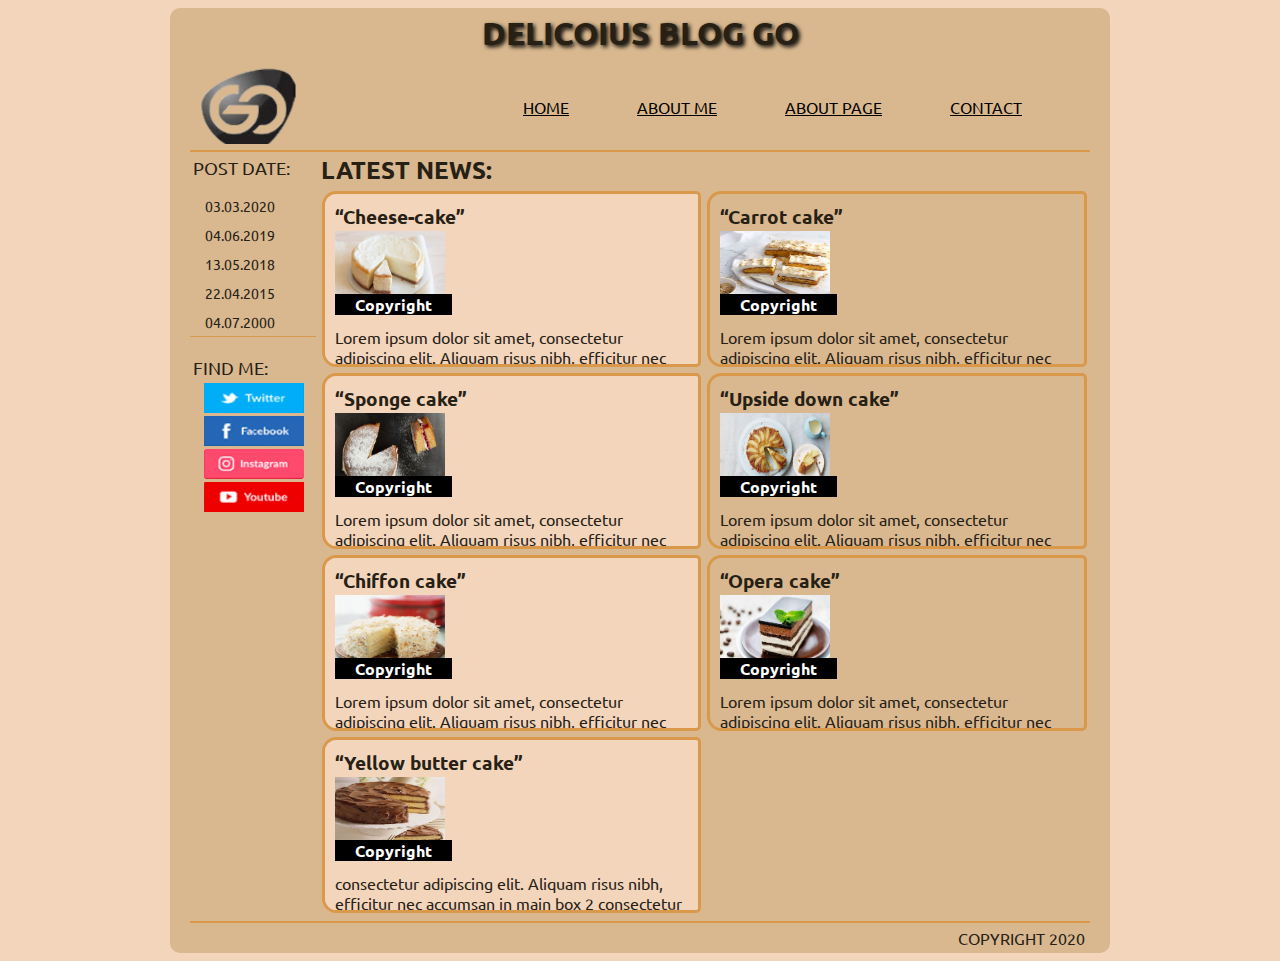
==== index.html @ b84c7579 "initial" ====
<!DOCTYPE html>
<html lang="en" xml:lang="en" xmlns="http://www.w3.org/1999/xhtml">

<head>
    <meta charset="UTF-8">
    <meta http-equiv="X-UA-Compatibile" content="IE=edge">
    <title>Grzegorz Orda - Delicoius blog </title>
    <link rel=" stylesheet" href="css/style.css">
</head>

<body>
    <div class="container">
        <header>
            <div class="container-header">
                <h1>Delicoius blog GO</h1>
            </div>
        </header>
        <nav>
            <div class="nav-logo"> <img src="images/logo.png" alt="logo"> </div>
            <div class="nav-link">
                <ul>
                    <li><a href="index.html">Home</a></li>
                    <li><a href="aboutMe.html">About Me</a></li>
                    <li><a href="aboutPage.html">About Page</a></li>
                    <li><a href="contact.html">Contact</a></li>
                </ul>
            </div>
        </nav>
        <main>
            <div class="main">
                <div class="left-top-pane">
                    <div class="left-pane-header">
                        post date:
                    </div>
                    <div class="left-pane-content-top">
                        <ul>
                            <li><a href="#">03.03.2020</a></li>
                            <li><a href="#">04.06.2019</a></li>
                            <li><a href="#">13.05.2018</a></li>
                            <li><a href="#">22.04.2015</a></li>
                            <li><a href="#">04.07.2000</a></li>
                        </ul>
                    </div>
                </div>
                <div class="left-bottom-pane">
                    <div class="left-pane-header">
                        Find me:
                    </div>
                    <div class="left-pane-content-bottom">
                        <a href="#"><img src="images/buttons/twitter.png" alt="twitter"> </a>
                        <a href="#"><img src="images/buttons/facebook.png" alt="facebook"> </a>
                        <a href="#"><img src="images/buttons/instagram.png" alt="instagram"> </a>
                        <a href="#"><img src="images/buttons/youtube.png" alt="youtube"> </a>
                    </div>
                </div>

            </div>
            <div class="main-content">
                <div class="main-content-header">
                    <h2>Latest news:</h2>
                </div>
                <div class="main-content-boxes">
                    <div class="main-box" aria-hidden="true">
                        <div class="main-box-header">
                            <h3><q id="header-quote1">Cheese-cake</q></h3>
                        </div>
                        <img src="images/cakes/cheese-cake.jpg" alt="cheese-cake">
                        <div class=" main-box-text-block">
                            <h4>Copyright</h4>
                        </div>
                        <p>Lorem ipsum dolor sit amet, consectetur adipiscing elit. Aliquam risus nibh,
                            efficitur nec accumsan
                        </p>
                        <p>
                            consectetur adipiscing elit. Aliquam risus nibh, efficitur nec accumsan
                            in main box 2
                        </p>
                        <div class="main-box-btn btn-black">read more...</div>
                    </div>
                    <div class="main-box" aria-hidden="true">
                        <div class="main-box-header">
                            <h3><q id="header-quote2">Carrot cake</q></h3>
                        </div>
                        <img src="images/cakes/carrot-cake.jpg" alt="carrot-cake">
                        <div class="main-box-text-block">
                            <h4>Copyright</h4>
                        </div>
                        <p> Lorem ipsum dolor sit amet, consectetur adipiscing elit. Aliquam risus nibh,
                            efficitur nec
                            accumsan
                        </p>
                        <div class="main-box-btn btn-black">read more...</div>
                    </div>
                    <div class="main-box" aria-hidden="true">
                        <div class="main-box-header">
                            <h3><q id="header-quote3">Sponge cake</q></h3>
                        </div>
                        <img src="images/cakes/sponge-cake.jpg" alt="sponge-cake">
                        <div class="main-box-text-block">
                            <h4>Copyright</h4>
                        </div>
                        <p> Lorem ipsum dolor sit amet, consectetur adipiscing elit. Aliquam risus nibh,
                            efficitur nec
                            accumsan
                        </p>
                        <p>
                            consectetur adipiscing elit. Aliquam risus nibh, efficitur nec accumsan
                            in main box 3
                        </p>
                        <div class="main-box-btn btn-black">read more...</div>
                    </div>
                    <div class="main-box" aria-hidden="true">
                        <div class="main-box-header">
                            <h3><q id="header-quote4">Upside down cake</q> </h3>
                        </div>
                        <img src="images/cakes/upside-down-cake.jpg" alt="upside-down-cake">
                        <div class="main-box-text-block">
                            <h4>Copyright</h4>
                        </div>
                        <p>
                            Lorem ipsum dolor sit amet, consectetur adipiscing elit. Aliquam risus nibh,
                            efficitur nec
                            accumsan
                            in main box 4
                        </p>
                        <div class="main-box-btn btn-black">read more...</div>
                    </div>
                    <div class="main-box" aria-hidden="true">
                        <div class="main-box-header">
                            <h3><q id="header-quote5">Chiffon cake</q> </h3>
                        </div>
                        <img src="images/cakes/chiffon-cake.jpg" alt="chiffon-cake">
                        <div class="main-box-text-block">
                            <h4>Copyright</h4>
                        </div>
                        <p> Lorem ipsum dolor sit amet, consectetur adipiscing elit. Aliquam risus nibh,
                            efficitur nec
                            accumsan
                        </p>
                        <div class="main-box-btn btn-black">read more...</div>
                    </div>
                    <div class="main-box" aria-hidden="true">
                        <div class="main-box-header">
                            <h3><q id="header-quote6">Opera cake</q></h3>
                        </div>
                        <img src="images/cakes/opera-cake.jpg" alt="opera-cake">
                        <div class="main-box-text-block">
                            <h4>Copyright</h4>
                        </div>
                        <p>
                            Lorem ipsum dolor sit amet, consectetur adipiscing elit. Aliquam risus nibh,
                            efficitur nec
                            accumsan
                            in main box 2
                        </p>
                        <div class="main-box-btn btn-black">read more...</div>
                    </div>
                    <div class="main-box" aria-hidden="true">
                        <div class="main-box-header">
                            <h3><q id="header-quote7">Yellow butter cake</q> </h3>
                        </div>
                        <img src="images/cakes/yellow-butter-cake.jpg" alt="yellow-butter-cake">
                        <div class="main-box-text-block">
                            <h4>Copyright</h4>
                        </div>
                        <p>
                            consectetur adipiscing elit. Aliquam risus nibh, efficitur nec accumsan
                            in main box 2 consectetur adipiscing elit. Aliquam risus nibh, efficitur nec
                            accumsan
                            in main box 2 consectetur adipiscing elit. Aliquam risus nibh, efficitur nec
                            accumsan
                            in main box 2
                        </p>
                        <p>
                            consectetur adipiscing elit. Aliquam risus nibh, efficitur nec accumsan
                            in main box 2 consectetur adipiscing elit. Aliquam risus nibh, efficitur nec
                            accumsan
                            in main box 2 consectetur adipiscing elit. Aliquam risus nibh, efficitur nec
                            accumsan
                            in main box 2
                        </p>
                        <div class="main-box-btn btn-black">read more...</div>
                    </div>
                </div>
            </div>
        </main>
        <footer>
            <div class="footer">Copyright 2020</div>
        </footer>

    </div>
</body>

</html>
---- css/style.css ----
@import url('https://fonts.googleapis.com/css2?family=Ubuntu&display=swap');

h1,
h2,
h3,
h4,
h5,
h6 {
    margin: 0;
    padding: 0;
}

a {
    color: inherit;
    text-decoration: none;
}

body {
    background-color: #F2D5BB;
    font-family: "Ubuntu", sans-serif;
    color: #262015;
}

.container {
    max-width: 900px;
    margin: 0 auto;
    padding: 0 20px;
    flex-direction: column;
    border-radius: 10px;
    background-color: #D9B88F;
}

.container-header {
    text-align: center;
    padding-top: 5px;
}

header h1 {

    text-transform: uppercase;
    text-shadow: 2px 2px 4px #000000
}

nav {
    display: grid;
    grid-template-columns: 1fr 3fr;
    padding-top: 5px;
    text-transform: uppercase;
    border-bottom: 2px solid#D9984A;
}

.nav-logo {
    margin-bottom: 3px;
}

nav ul {
    display: flex;
    flex-direction: row;
    justify-content: space-evenly;
    list-style-type: none;
}

.nav-link a {
    display: block;
    padding-top: 22px;
    padding-bottom: 17px;
    color: black;
    text-decoration: underline;
    transition: transform 0.3s ease-out;
}

.nav-link a:hover {
    transform: translateY(5px);
    font-style: italic;
}

main {
    display: grid;
    grid-template-columns: 1fr 6fr;
}

.main-content-header {
    margin: 2px;
}

.left-top-pane {
    flex: 1;
    margin-right: 3px;
    display: grid;
}

.left-pane-header {
    padding-top: 5px;
    padding-left: 3px;
    text-transform: uppercase;
    font-size: 1.1em;
}

.left-pane-content-top {
    text-align: left;
}

.left-pane-content-top ul {
    font-size: .9em;
    border-bottom: 1px solid #D9984A;
}

.left-pane-content-top ul li {
    vertical-align: middle;
    text-align: left;
    list-style-type: none;
    line-height: 2.0em;
    margin-left: -25px;
}

.left-pane-content-bottom {
    text-align: center;
    margin-top: 5px;
}

.left-pane-content-bottom button {
    background-image: none;
}

.left-pane-content-bottom img {
    width: 100px;
    height: 30px;
}

.main-box img {
    width: 110px;
    height: 80px;
}

.main-box-header img {
    width: 110px;
    height: 80px;
}

.content {
    flex: 3;
    padding-top: 10px;
    display: grid;
    margin: auto;
    grid-template-columns: 1fr 1fr;
    grid-template-rows: minmax(100px, 150px);
}

.main-box:nth-child(odd) {
    background-color: #F2D5BB;
}

.main-content-boxes {
    display: grid;
    grid-template-columns: repeat(2, 1fr);
    grid-template-rows: auto;
    justify-items: center;
}

.main-box {
    border-radius: 0.9em;
    border: #D9984A solid;
    margin: 3px;
    padding: 10px;
    border-bottom-right-radius: 5px;
    border-top-right-radius: 5px;
    overflow: auto;
    height: 150px;
    display: grid;
    position: relative;
}

.main-box-header {
    margin-bottom: 1.1px;
}

#header-quote {
    quotes: "„""“""‚""‘";
}

.about-page-button {
    box-shadow: 0px 1px 0px 0px #f0f7fa;
    background: linear-gradient(to bottom, #d87c12 5%, #d87c12 100%);
    background-color: #d87c12;
    border-radius: 6px;
    border: 1px solid #d87c12;
    display: inline-block;
    cursor: pointer;
    font-family: Arial;
    font-size: 15px;
    font-weight: bold;
    padding: 6px 24px;
    text-decoration: none;
    text-shadow: 0px -1px 0px #5b6178;
}

.about-page-button:hover {
    background: linear-gradient(to bottom, #019ad2 5%, #33bdef 100%);
    background-color: #019ad2;
}

.about-page-image {
    display: flex;
}

#picture1 {
    max-width: 300px;
}

#picture2 {
    width: 300px;
}

.main-box-text-block {
    position: absolute;
    top: 100px;
    left: 10px;
    background-color: black;
    color: white;
    padding-left: 20px;
    padding-right: 20px;
}

.main-box-btn {
    padding-bottom: 5px;
    border-radius: 3px;
    font-size: 14px;
    font-weight: bold;
    text-decoration: none;
    width: 80px;
}

.btn-black {
    color: #0c0b09;
}

.btn-black:hover {
    color: #221200;

}

.main-content-header {
    text-transform: uppercase;
}

.footer {
    padding: 5px 5px 5px 5px;
    margin-bottom: 5px;
    text-align: right;
    margin-top: 5px;
    text-transform: uppercase;
    border-top: 2px solid #D9984A;
}

.submit-btn {
    background-color: #D9BDAD;
    border-radius: 15px;
    border: 1px solid #262015;
    display: inline-block;
    cursor: pointer;
    color: #0e0e0e;
    font-family: Arial;
    font-size: 17px;
    padding: 7px 25px;
    text-decoration: none;
    text-shadow: 0px 1px 0px #705e3d;
    width: 150px;
}

.submit-btn:hover {
    background: linear-gradient(to bottom, #bab1ba 5%, #D9BDAD 100%);
    background-color: #D9984A;
}

.main-content-contact-label {
    font-style: italic;
}

.main-content-contact {
    display: grid;
    grid-auto-columns: 600px;
    row-gap: 5px;
}

#subject {
    grid-auto-columns: 600px;
    height: 150px;
}

.card {
    margin-top: 10px;
}

@media (max-width: 800px) {

    .main-content-contact {
        display: grid;
        grid-auto-columns: 1fr;
    }

    .content {
        flex: 3;
        padding-top: 10px;
        display: grid;
        margin: auto;
        grid-template-columns: 1fr;
    }

    .main-content-boxes {
        display: grid;
        grid-template-columns: 1fr;
        grid-template-rows: auto;
        justify-items: center;
    }

    main {
        display: grid;
        grid-template-columns: 1fr;
        grid-template-areas:
            "top"
            "bottom";
    }

    .main-content {
        grid-area: top;
    }

    .left-pane {
        grid-area: bottom;
    }

    .left-pane-header {
        text-align: center;
    }

    .left-pane-content-top {
        text-align: center;
    }

    .left-pane-content-top ul li {
        text-align: center;
        list-style-type: none;
        margin-left: -40px;
        margin-bottom: 5px;
    }

    .left-pane-content-bottom ul li {
        text-align: center;
        padding-left: 25px;
    }

    .main-box {
        border-radius: 0.9em;
        border: #D9984A solid;
        margin: 3px;
        padding: 10px;
        border-bottom-right-radius: 5px;
        border-top-right-radius: 5px;
        height: max-content;
    }
}


/* Color Theme Swatches in Hex */
.Fine-beach-sand-in-the-summer-sun-1-hex {
    color: #262015;
}

.Fine-beach-sand-in-the-summer-sun-2-hex {
    color: #D9984A;
}

.Fine-beach-sand-in-the-summer-sun-3-hex {
    color: #D9B88F;
}

.Fine-beach-sand-in-the-summer-sun-4-hex {
    color: #F2D5BB;
}

.Fine-beach-sand-in-the-summer-sun-5-hex {
    color: #D9BDAD;
}

/* Color Theme Swatches in RGBA */
.Fine-beach-sand-in-the-summer-sun-1-rgba {
    color: rgba(38, 32, 21, 1);
}

.Fine-beach-sand-in-the-summer-sun-2-rgba {
    color: rgba(216, 152, 73, 1);
}

.Fine-beach-sand-in-the-summer-sun-3-rgba {
    color: rgba(216, 183, 143, 1);
}

.Fine-beach-sand-in-the-summer-sun-4-rgba {
    color: rgba(242, 212, 186, 1);
}

.Fine-beach-sand-in-the-summer-sun-5-rgba {
    color: rgba(216, 189, 173, 1);
}

/* Color Theme Swatches in HSLA */
.Fine-beach-sand-in-the-summer-sun-1-hsla {
    color: hsla(39, 28, 11, 1);
}

.Fine-beach-sand-in-the-summer-sun-2-hsla {
    color: hsla(33, 65, 56, 1);
}

.Fine-beach-sand-in-the-summer-sun-3-hsla {
    color: hsla(33, 49, 70, 1);
}

.Fine-beach-sand-in-the-summer-sun-4-hsla {
    color: hsla(28, 68, 84, 1);
}

.Fine-beach-sand-in-the-summer-sun-5-hsla {
    color: hsla(22, 36, 76, 1);
}
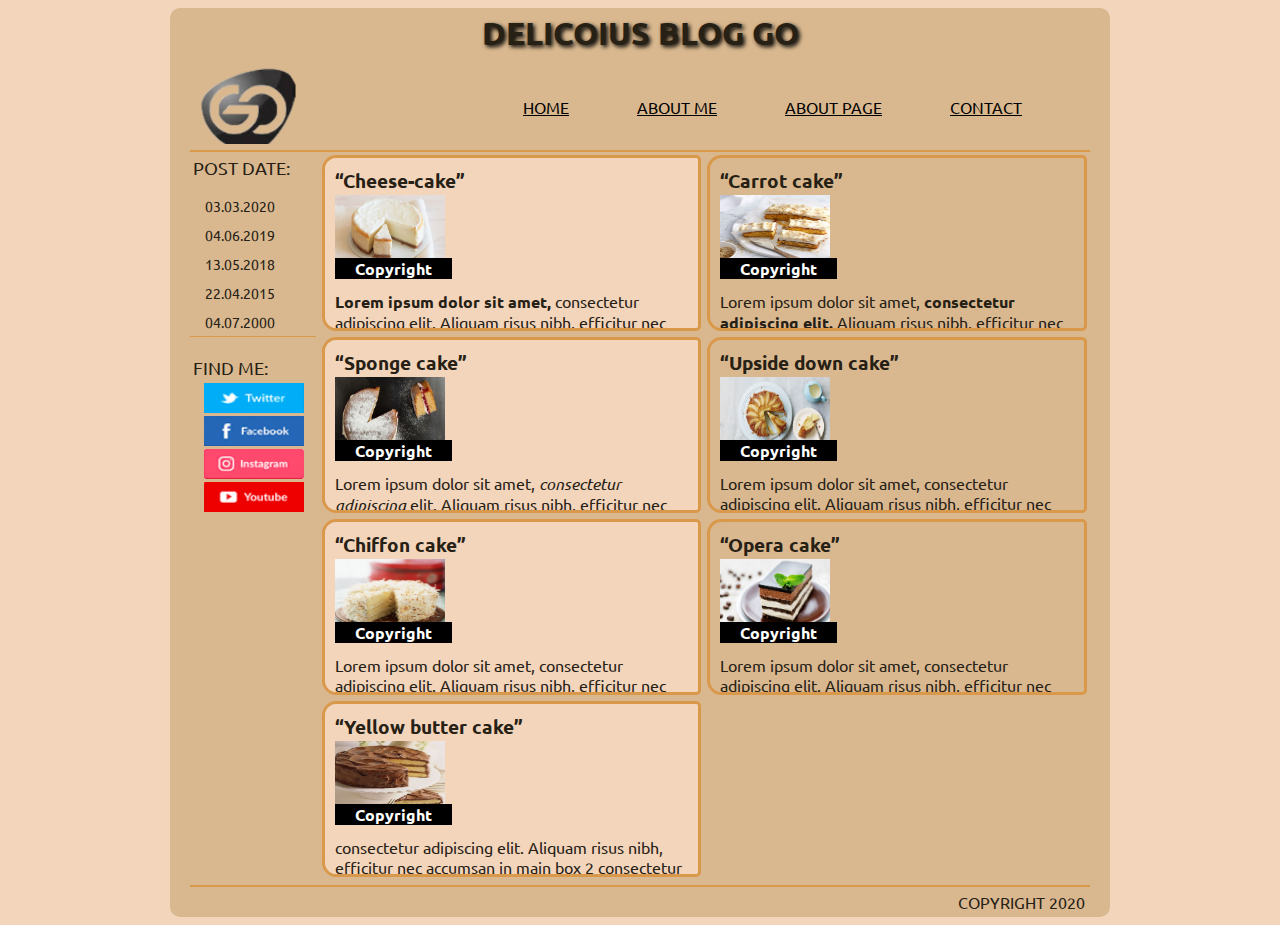
==== commit ef4974a3: "corrections" ====
--- a/index.html
+++ b/index.html
@@ -4,8 +4,9 @@
 <head>
     <meta charset="UTF-8">
     <meta http-equiv="X-UA-Compatibile" content="IE=edge">
+    <meta name="viewport" content="width=device-width, initial-scale=1.0">
     <title>Grzegorz Orda - Delicoius blog </title>
-    <link rel=" stylesheet" href="css/style.css">
+    <link rel="stylesheet" href="css/style.css">
 </head>
 
 <body>
@@ -27,159 +28,161 @@
             </div>
         </nav>
         <main>
-            <div class="main">
-                <div class="left-top-pane">
-                    <div class="left-pane-header">
-                        post date:
+            <div class="wrapper">
+                <div class="main">
+                    <div class="left-top-pane">
+                        <div class="left-pane-header">
+                            post date:
+                        </div>
+                        <div class="left-pane-content-top">
+                            <ul>
+                                <li><a href="#">03.03.2020</a></li>
+                                <li><a href="#">04.06.2019</a></li>
+                                <li><a href="#">13.05.2018</a></li>
+                                <li><a href="#">22.04.2015</a></li>
+                                <li><a href="#">04.07.2000</a></li>
+                            </ul>
+                        </div>
                     </div>
-                    <div class="left-pane-content-top">
-                        <ul>
-                            <li><a href="#">03.03.2020</a></li>
-                            <li><a href="#">04.06.2019</a></li>
-                            <li><a href="#">13.05.2018</a></li>
-                            <li><a href="#">22.04.2015</a></li>
-                            <li><a href="#">04.07.2000</a></li>
-                        </ul>
+                    <div class="left-bottom-pane">
+                        <div class="left-pane-header">
+                            Find me:
+                        </div>
+                        <div class="left-pane-content-bottom">
+                            <a href="#"><img src="images/buttons/twitter.png" alt="twitter"> </a>
+                            <a href="#"><img src="images/buttons/facebook.png" alt="facebook"> </a>
+                            <a href="#"><img src="images/buttons/instagram.png" alt="instagram"> </a>
+                            <a href="#"><img src="images/buttons/youtube.png" alt="youtube"> </a>
+                        </div>
                     </div>
                 </div>
-                <div class="left-bottom-pane">
-                    <div class="left-pane-header">
-                        Find me:
-                    </div>
-                    <div class="left-pane-content-bottom">
-                        <a href="#"><img src="images/buttons/twitter.png" alt="twitter"> </a>
-                        <a href="#"><img src="images/buttons/facebook.png" alt="facebook"> </a>
-                        <a href="#"><img src="images/buttons/instagram.png" alt="instagram"> </a>
-                        <a href="#"><img src="images/buttons/youtube.png" alt="youtube"> </a>
-                    </div>
-                </div>
-
-            </div>
-            <div class="main-content">
-                <div class="main-content-header">
-                    <h2>Latest news:</h2>
-                </div>
-                <div class="main-content-boxes">
-                    <div class="main-box" aria-hidden="true">
-                        <div class="main-box-header">
-                            <h3><q id="header-quote1">Cheese-cake</q></h3>
+                <div class="main-content">
+                    <!-- <div class="main-content-header">
+                        <h2>Latest news:</h2>
+                    </div> -->
+                    <div class="main-content-boxes">
+                        <div class="main-box" aria-hidden="true">
+                            <div class="main-box-header">
+                                <h3><q id="header-quote1">Cheese-cake</q></h3>
+                            </div>
+                            <img src="images/cakes/cheese-cake.jpg" alt="cheese-cake">
+                            <div class=" main-box-text-block">
+                                <h4>Copyright</h4>
+                            </div>
+                            <p> <b>Lorem ipsum dolor sit amet, </b> consectetur adipiscing elit. Aliquam risus nibh,
+                                efficitur nec accumsan
+                            </p>
+                            <p>
+                                <em>consectetur adipiscing elit. Aliquam risus nibh, efficitur nec accumsan
+                                    in main box 2
+                                </em>
+                            </p>
+                            <div class="main-box-btn btn-black">read more...</div>
                         </div>
-                        <img src="images/cakes/cheese-cake.jpg" alt="cheese-cake">
-                        <div class=" main-box-text-block">
-                            <h4>Copyright</h4>
+                        <div class="main-box" aria-hidden="true">
+                            <div class="main-box-header">
+                                <h3><q id="header-quote2">Carrot cake</q></h3>
+                            </div>
+                            <img src="images/cakes/carrot-cake.jpg" alt="carrot-cake">
+                            <div class="main-box-text-block">
+                                <h4>Copyright</h4>
+                            </div>
+                            <p> Lorem ipsum dolor sit amet, <b>consectetur adipiscing elit. </b> Aliquam risus nibh,
+                                efficitur nec
+                                accumsan
+                            </p>
+                            <div class="main-box-btn btn-black">read more...</div>
                         </div>
-                        <p>Lorem ipsum dolor sit amet, consectetur adipiscing elit. Aliquam risus nibh,
-                            efficitur nec accumsan
-                        </p>
-                        <p>
-                            consectetur adipiscing elit. Aliquam risus nibh, efficitur nec accumsan
-                            in main box 2
-                        </p>
-                        <div class="main-box-btn btn-black">read more...</div>
-                    </div>
-                    <div class="main-box" aria-hidden="true">
-                        <div class="main-box-header">
-                            <h3><q id="header-quote2">Carrot cake</q></h3>
+                        <div class="main-box" aria-hidden="true">
+                            <div class="main-box-header">
+                                <h3><q id="header-quote3">Sponge cake</q></h3>
+                            </div>
+                            <img src="images/cakes/sponge-cake.jpg" alt="sponge-cake">
+                            <div class="main-box-text-block">
+                                <h4>Copyright</h4>
+                            </div>
+                            <p> Lorem ipsum dolor sit amet, <em>consectetur adipiscing </em>elit. Aliquam risus nibh,
+                                efficitur nec
+                                accumsan
+                            </p>
+                            <p>
+                                consectetur adipiscing elit. Aliquam risus nibh, efficitur nec accumsan
+                                in main box 3
+                            </p>
+                            <div class="main-box-btn btn-black">read more...</div>
                         </div>
-                        <img src="images/cakes/carrot-cake.jpg" alt="carrot-cake">
-                        <div class="main-box-text-block">
-                            <h4>Copyright</h4>
+                        <div class="main-box" aria-hidden="true">
+                            <div class="main-box-header">
+                                <h3><q id="header-quote4">Upside down cake</q> </h3>
+                            </div>
+                            <img src="images/cakes/upside-down-cake.jpg" alt="upside-down-cake">
+                            <div class="main-box-text-block">
+                                <h4>Copyright</h4>
+                            </div>
+                            <p>
+                                Lorem ipsum dolor sit amet, consectetur adipiscing elit. Aliquam risus nibh,
+                                efficitur nec
+                                accumsan
+                                in main box 4
+                            </p>
+                            <div class="main-box-btn btn-black">read more...</div>
                         </div>
-                        <p> Lorem ipsum dolor sit amet, consectetur adipiscing elit. Aliquam risus nibh,
-                            efficitur nec
-                            accumsan
-                        </p>
-                        <div class="main-box-btn btn-black">read more...</div>
-                    </div>
-                    <div class="main-box" aria-hidden="true">
-                        <div class="main-box-header">
-                            <h3><q id="header-quote3">Sponge cake</q></h3>
+                        <div class="main-box" aria-hidden="true">
+                            <div class="main-box-header">
+                                <h3><q id="header-quote5">Chiffon cake</q> </h3>
+                            </div>
+                            <img src="images/cakes/chiffon-cake.jpg" alt="chiffon-cake">
+                            <div class="main-box-text-block">
+                                <h4>Copyright</h4>
+                            </div>
+                            <p> Lorem ipsum dolor sit amet, consectetur adipiscing elit. Aliquam risus nibh,
+                                efficitur nec
+                                accumsan
+                            </p>
+                            <div class="main-box-btn btn-black">read more...</div>
                         </div>
-                        <img src="images/cakes/sponge-cake.jpg" alt="sponge-cake">
-                        <div class="main-box-text-block">
-                            <h4>Copyright</h4>
+                        <div class="main-box" aria-hidden="true">
+                            <div class="main-box-header">
+                                <h3><q id="header-quote6">Opera cake</q></h3>
+                            </div>
+                            <img src="images/cakes/opera-cake.jpg" alt="opera-cake">
+                            <div class="main-box-text-block">
+                                <h4>Copyright</h4>
+                            </div>
+                            <p>
+                                Lorem ipsum dolor sit amet, consectetur adipiscing elit. Aliquam risus nibh,
+                                efficitur nec
+                                accumsan
+                                in main box 2
+                            </p>
+                            <div class="main-box-btn btn-black">read more...</div>
                         </div>
-                        <p> Lorem ipsum dolor sit amet, consectetur adipiscing elit. Aliquam risus nibh,
-                            efficitur nec
-                            accumsan
-                        </p>
-                        <p>
-                            consectetur adipiscing elit. Aliquam risus nibh, efficitur nec accumsan
-                            in main box 3
-                        </p>
-                        <div class="main-box-btn btn-black">read more...</div>
-                    </div>
-                    <div class="main-box" aria-hidden="true">
-                        <div class="main-box-header">
-                            <h3><q id="header-quote4">Upside down cake</q> </h3>
+                        <div class="main-box" aria-hidden="true">
+                            <div class="main-box-header">
+                                <h3><q id="header-quote7">Yellow butter cake</q> </h3>
+                            </div>
+                            <img src="images/cakes/yellow-butter-cake.jpg" alt="yellow-butter-cake">
+                            <div class="main-box-text-block">
+                                <h4>Copyright</h4>
+                            </div>
+                            <p>
+                                consectetur adipiscing elit. Aliquam risus nibh, efficitur nec accumsan
+                                in main box 2 consectetur adipiscing elit. Aliquam risus nibh, efficitur nec
+                                accumsan
+                                in main box 2 consectetur adipiscing elit. Aliquam risus nibh, efficitur nec
+                                accumsan
+                                in main box 2
+                            </p>
+                            <p>
+                                consectetur adipiscing elit. Aliquam risus nibh, efficitur nec accumsan
+                                in main box 2 consectetur adipiscing elit. Aliquam risus nibh, efficitur nec
+                                accumsan
+                                in main box 2 consectetur adipiscing elit. Aliquam risus nibh, efficitur nec
+                                accumsan
+                                in main box 2
+                            </p>
+                            <div class="main-box-btn btn-black">read more...</div>
                         </div>
-                        <img src="images/cakes/upside-down-cake.jpg" alt="upside-down-cake">
-                        <div class="main-box-text-block">
-                            <h4>Copyright</h4>
-                        </div>
-                        <p>
-                            Lorem ipsum dolor sit amet, consectetur adipiscing elit. Aliquam risus nibh,
-                            efficitur nec
-                            accumsan
-                            in main box 4
-                        </p>
-                        <div class="main-box-btn btn-black">read more...</div>
-                    </div>
-                    <div class="main-box" aria-hidden="true">
-                        <div class="main-box-header">
-                            <h3><q id="header-quote5">Chiffon cake</q> </h3>
-                        </div>
-                        <img src="images/cakes/chiffon-cake.jpg" alt="chiffon-cake">
-                        <div class="main-box-text-block">
-                            <h4>Copyright</h4>
-                        </div>
-                        <p> Lorem ipsum dolor sit amet, consectetur adipiscing elit. Aliquam risus nibh,
-                            efficitur nec
-                            accumsan
-                        </p>
-                        <div class="main-box-btn btn-black">read more...</div>
-                    </div>
-                    <div class="main-box" aria-hidden="true">
-                        <div class="main-box-header">
-                            <h3><q id="header-quote6">Opera cake</q></h3>
-                        </div>
-                        <img src="images/cakes/opera-cake.jpg" alt="opera-cake">
-                        <div class="main-box-text-block">
-                            <h4>Copyright</h4>
-                        </div>
-                        <p>
-                            Lorem ipsum dolor sit amet, consectetur adipiscing elit. Aliquam risus nibh,
-                            efficitur nec
-                            accumsan
-                            in main box 2
-                        </p>
-                        <div class="main-box-btn btn-black">read more...</div>
-                    </div>
-                    <div class="main-box" aria-hidden="true">
-                        <div class="main-box-header">
-                            <h3><q id="header-quote7">Yellow butter cake</q> </h3>
-                        </div>
-                        <img src="images/cakes/yellow-butter-cake.jpg" alt="yellow-butter-cake">
-                        <div class="main-box-text-block">
-                            <h4>Copyright</h4>
-                        </div>
-                        <p>
-                            consectetur adipiscing elit. Aliquam risus nibh, efficitur nec accumsan
-                            in main box 2 consectetur adipiscing elit. Aliquam risus nibh, efficitur nec
-                            accumsan
-                            in main box 2 consectetur adipiscing elit. Aliquam risus nibh, efficitur nec
-                            accumsan
-                            in main box 2
-                        </p>
-                        <p>
-                            consectetur adipiscing elit. Aliquam risus nibh, efficitur nec accumsan
-                            in main box 2 consectetur adipiscing elit. Aliquam risus nibh, efficitur nec
-                            accumsan
-                            in main box 2 consectetur adipiscing elit. Aliquam risus nibh, efficitur nec
-                            accumsan
-                            in main box 2
-                        </p>
-                        <div class="main-box-btn btn-black">read more...</div>
                     </div>
                 </div>
             </div>
--- a/css/style.css
+++ b/css/style.css
@@ -1,4 +1,6 @@
 @import url('https://fonts.googleapis.com/css2?family=Ubuntu&display=swap');
+@import url('style_left_pane.css');
+@import url('style_media.css');
 
 h1,
 h2,
@@ -28,6 +30,7 @@
     flex-direction: column;
     border-radius: 10px;
     background-color: #D9B88F;
+
 }
 
 .container-header {
@@ -36,7 +39,6 @@
 }
 
 header h1 {
-
     text-transform: uppercase;
     text-shadow: 2px 2px 4px #000000
 }
@@ -74,7 +76,8 @@
     font-style: italic;
 }
 
-main {
+
+.wrapper {
     display: grid;
     grid-template-columns: 1fr 6fr;
 }
@@ -83,48 +86,11 @@
     margin: 2px;
 }
 
-.left-top-pane {
-    flex: 1;
-    margin-right: 3px;
-    display: grid;
-}
-
-.left-pane-header {
-    padding-top: 5px;
-    padding-left: 3px;
-    text-transform: uppercase;
-    font-size: 1.1em;
-}
-
-.left-pane-content-top {
-    text-align: left;
-}
-
-.left-pane-content-top ul {
-    font-size: .9em;
-    border-bottom: 1px solid #D9984A;
-}
-
-.left-pane-content-top ul li {
-    vertical-align: middle;
-    text-align: left;
-    list-style-type: none;
-    line-height: 2.0em;
-    margin-left: -25px;
-}
-
-.left-pane-content-bottom {
-    text-align: center;
-    margin-top: 5px;
-}
-
-.left-pane-content-bottom button {
-    background-image: none;
-}
-
-.left-pane-content-bottom img {
-    width: 100px;
-    height: 30px;
+.main-content-boxes {
+    display: flex;
+    grid-template-columns: 1fr;
+    grid-template-rows: auto;
+    justify-items: center;
 }
 
 .main-box img {
@@ -199,15 +165,25 @@
     background-color: #019ad2;
 }
 
-.about-page-image {
-    display: flex;
+.main-content-about {
+    padding-left: 50px;
+    margin-left: 25px;
+
+}
+
+.about-page-image figcaption {
+    display: flex;
+    margin-bottom: 10px;
+    margin-top: 5px;
 }
 
 #picture1 {
+    grid-area: image1;
     max-width: 300px;
 }
 
 #picture2 {
+    grid-area: image2;
     width: 300px;
 }
 
@@ -236,7 +212,6 @@
 
 .btn-black:hover {
     color: #221200;
-
 }
 
 .main-content-header {
@@ -277,6 +252,7 @@
 }
 
 .main-content-contact {
+    justify-content: center;
     display: grid;
     grid-auto-columns: 600px;
     row-gap: 5px;
@@ -291,135 +267,17 @@
     margin-top: 10px;
 }
 
-@media (max-width: 800px) {
-
-    .main-content-contact {
-        display: grid;
-        grid-auto-columns: 1fr;
-    }
-
-    .content {
-        flex: 3;
-        padding-top: 10px;
-        display: grid;
-        margin: auto;
-        grid-template-columns: 1fr;
-    }
-
-    .main-content-boxes {
-        display: grid;
-        grid-template-columns: 1fr;
-        grid-template-rows: auto;
-        justify-items: center;
-    }
-
-    main {
-        display: grid;
-        grid-template-columns: 1fr;
-        grid-template-areas:
-            "top"
-            "bottom";
-    }
-
-    .main-content {
-        grid-area: top;
-    }
-
-    .left-pane {
-        grid-area: bottom;
-    }
-
-    .left-pane-header {
-        text-align: center;
-    }
-
-    .left-pane-content-top {
-        text-align: center;
-    }
-
-    .left-pane-content-top ul li {
-        text-align: center;
-        list-style-type: none;
-        margin-left: -40px;
-        margin-bottom: 5px;
-    }
-
-    .left-pane-content-bottom ul li {
-        text-align: center;
-        padding-left: 25px;
-    }
-
-    .main-box {
-        border-radius: 0.9em;
-        border: #D9984A solid;
-        margin: 3px;
-        padding: 10px;
-        border-bottom-right-radius: 5px;
-        border-top-right-radius: 5px;
-        height: max-content;
-    }
-}
-
-
-/* Color Theme Swatches in Hex */
-.Fine-beach-sand-in-the-summer-sun-1-hex {
-    color: #262015;
-}
-
-.Fine-beach-sand-in-the-summer-sun-2-hex {
-    color: #D9984A;
-}
-
-.Fine-beach-sand-in-the-summer-sun-3-hex {
-    color: #D9B88F;
-}
-
-.Fine-beach-sand-in-the-summer-sun-4-hex {
-    color: #F2D5BB;
-}
-
-.Fine-beach-sand-in-the-summer-sun-5-hex {
-    color: #D9BDAD;
-}
-
-/* Color Theme Swatches in RGBA */
-.Fine-beach-sand-in-the-summer-sun-1-rgba {
-    color: rgba(38, 32, 21, 1);
-}
-
-.Fine-beach-sand-in-the-summer-sun-2-rgba {
-    color: rgba(216, 152, 73, 1);
-}
-
-.Fine-beach-sand-in-the-summer-sun-3-rgba {
-    color: rgba(216, 183, 143, 1);
-}
-
-.Fine-beach-sand-in-the-summer-sun-4-rgba {
-    color: rgba(242, 212, 186, 1);
-}
-
-.Fine-beach-sand-in-the-summer-sun-5-rgba {
-    color: rgba(216, 189, 173, 1);
-}
-
-/* Color Theme Swatches in HSLA */
-.Fine-beach-sand-in-the-summer-sun-1-hsla {
-    color: hsla(39, 28, 11, 1);
-}
-
-.Fine-beach-sand-in-the-summer-sun-2-hsla {
-    color: hsla(33, 65, 56, 1);
-}
-
-.Fine-beach-sand-in-the-summer-sun-3-hsla {
-    color: hsla(33, 49, 70, 1);
-}
-
-.Fine-beach-sand-in-the-summer-sun-4-hsla {
-    color: hsla(28, 68, 84, 1);
-}
-
-.Fine-beach-sand-in-the-summer-sun-5-hsla {
-    color: hsla(22, 36, 76, 1);
+.caption-image {
+    font-size: small;
+}
+
+.social_about {
+    display: flex;
+    justify-content: center;
+    column-gap: 5px;
+}
+
+.social_about img {
+    width: 100px;
+    height: 30px;
 }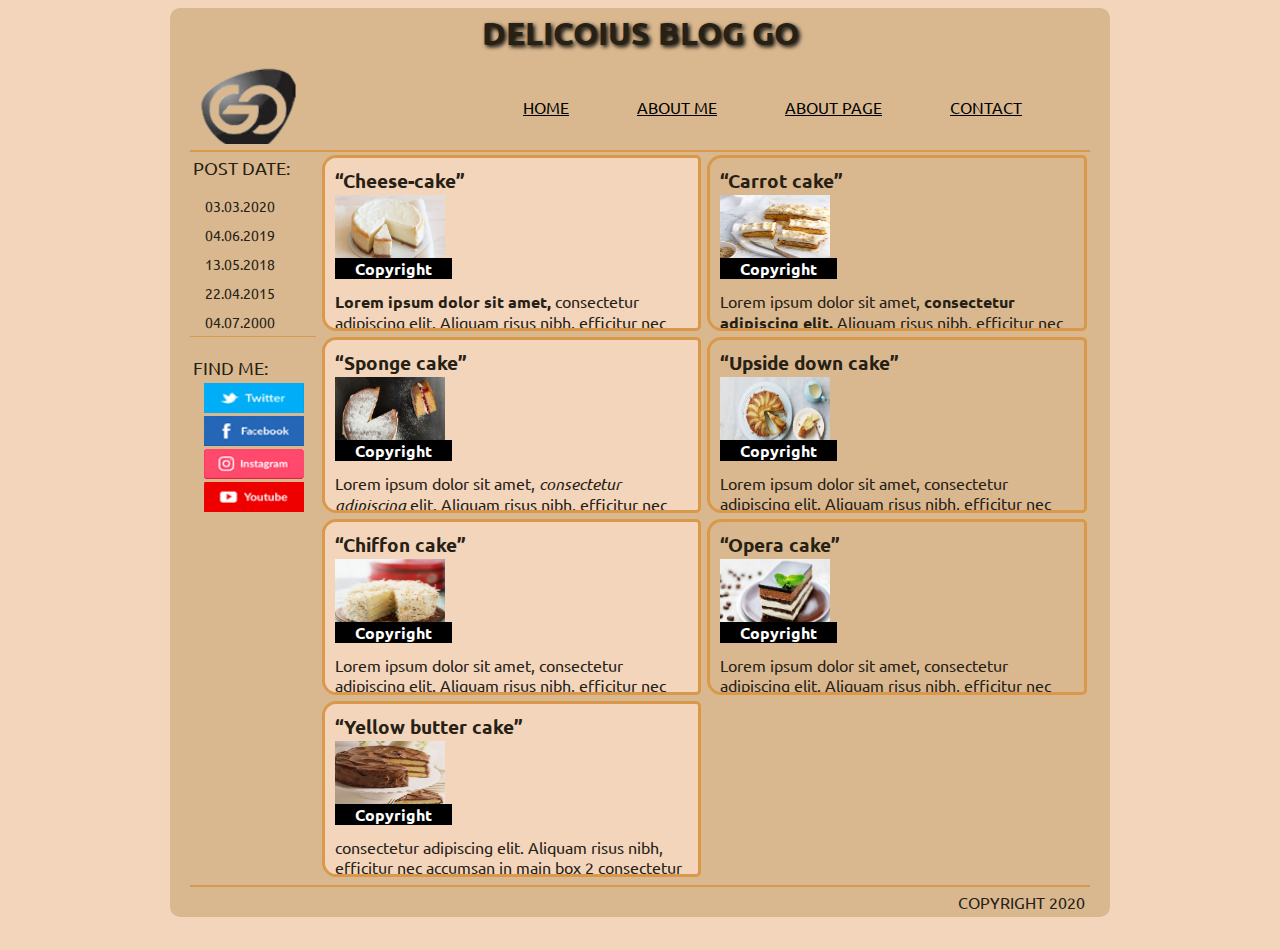
==== commit c66401b1: "corrections" ====
--- a/index.html
+++ b/index.html
@@ -57,9 +57,6 @@
                     </div>
                 </div>
                 <div class="main-content">
-                    <!-- <div class="main-content-header">
-                        <h2>Latest news:</h2>
-                    </div> -->
                     <div class="main-content-boxes">
                         <div class="main-box" aria-hidden="true">
                             <div class="main-box-header">
@@ -190,7 +187,9 @@
         <footer>
             <div class="footer">Copyright 2020</div>
         </footer>
-
+    </div>
+    <div class="responsive-violated">
+        Sorry but resolution of your screen is to small.
     </div>
 </body>
 
--- a/css/style.css
+++ b/css/style.css
@@ -1,5 +1,7 @@
 @import url('https://fonts.googleapis.com/css2?family=Ubuntu&display=swap');
 @import url('style_left_pane.css');
+@import url('style_main.css');
+@import url('style_nav.css');
 @import url('style_media.css');
 
 h1,
@@ -30,7 +32,6 @@
     flex-direction: column;
     border-radius: 10px;
     background-color: #D9B88F;
-
 }
 
 .container-header {
@@ -43,64 +44,9 @@
     text-shadow: 2px 2px 4px #000000
 }
 
-nav {
-    display: grid;
-    grid-template-columns: 1fr 3fr;
-    padding-top: 5px;
-    text-transform: uppercase;
-    border-bottom: 2px solid#D9984A;
-}
-
-.nav-logo {
-    margin-bottom: 3px;
-}
-
-nav ul {
-    display: flex;
-    flex-direction: row;
-    justify-content: space-evenly;
-    list-style-type: none;
-}
-
-.nav-link a {
-    display: block;
-    padding-top: 22px;
-    padding-bottom: 17px;
-    color: black;
-    text-decoration: underline;
-    transition: transform 0.3s ease-out;
-}
-
-.nav-link a:hover {
-    transform: translateY(5px);
-    font-style: italic;
-}
-
-
 .wrapper {
     display: grid;
     grid-template-columns: 1fr 6fr;
-}
-
-.main-content-header {
-    margin: 2px;
-}
-
-.main-content-boxes {
-    display: flex;
-    grid-template-columns: 1fr;
-    grid-template-rows: auto;
-    justify-items: center;
-}
-
-.main-box img {
-    width: 110px;
-    height: 80px;
-}
-
-.main-box-header img {
-    width: 110px;
-    height: 80px;
 }
 
 .content {
@@ -110,34 +56,6 @@
     margin: auto;
     grid-template-columns: 1fr 1fr;
     grid-template-rows: minmax(100px, 150px);
-}
-
-.main-box:nth-child(odd) {
-    background-color: #F2D5BB;
-}
-
-.main-content-boxes {
-    display: grid;
-    grid-template-columns: repeat(2, 1fr);
-    grid-template-rows: auto;
-    justify-items: center;
-}
-
-.main-box {
-    border-radius: 0.9em;
-    border: #D9984A solid;
-    margin: 3px;
-    padding: 10px;
-    border-bottom-right-radius: 5px;
-    border-top-right-radius: 5px;
-    overflow: auto;
-    height: 150px;
-    display: grid;
-    position: relative;
-}
-
-.main-box-header {
-    margin-bottom: 1.1px;
 }
 
 #header-quote {
@@ -165,12 +83,6 @@
     background-color: #019ad2;
 }
 
-.main-content-about {
-    padding-left: 50px;
-    margin-left: 25px;
-
-}
-
 .about-page-image figcaption {
     display: flex;
     margin-bottom: 10px;
@@ -179,31 +91,12 @@
 
 #picture1 {
     grid-area: image1;
-    max-width: 300px;
+    max-width: 100%;
 }
 
 #picture2 {
     grid-area: image2;
-    width: 300px;
-}
-
-.main-box-text-block {
-    position: absolute;
-    top: 100px;
-    left: 10px;
-    background-color: black;
-    color: white;
-    padding-left: 20px;
-    padding-right: 20px;
-}
-
-.main-box-btn {
-    padding-bottom: 5px;
-    border-radius: 3px;
-    font-size: 14px;
-    font-weight: bold;
-    text-decoration: none;
-    width: 80px;
+    max-width: 100%;
 }
 
 .btn-black {
@@ -212,10 +105,6 @@
 
 .btn-black:hover {
     color: #221200;
-}
-
-.main-content-header {
-    text-transform: uppercase;
 }
 
 .footer {
@@ -247,17 +136,6 @@
     background-color: #D9984A;
 }
 
-.main-content-contact-label {
-    font-style: italic;
-}
-
-.main-content-contact {
-    justify-content: center;
-    display: grid;
-    grid-auto-columns: 600px;
-    row-gap: 5px;
-}
-
 #subject {
     grid-auto-columns: 600px;
     height: 150px;
@@ -265,6 +143,13 @@
 
 .card {
     margin-top: 10px;
+    max-width: 100%;
+}
+
+.card img {
+    margin-top: 10px;
+    max-width: 100%;
+
 }
 
 .caption-image {
@@ -280,4 +165,8 @@
 .social_about img {
     width: 100px;
     height: 30px;
+}
+
+.responsive-violated {
+    visibility: hidden;
 }